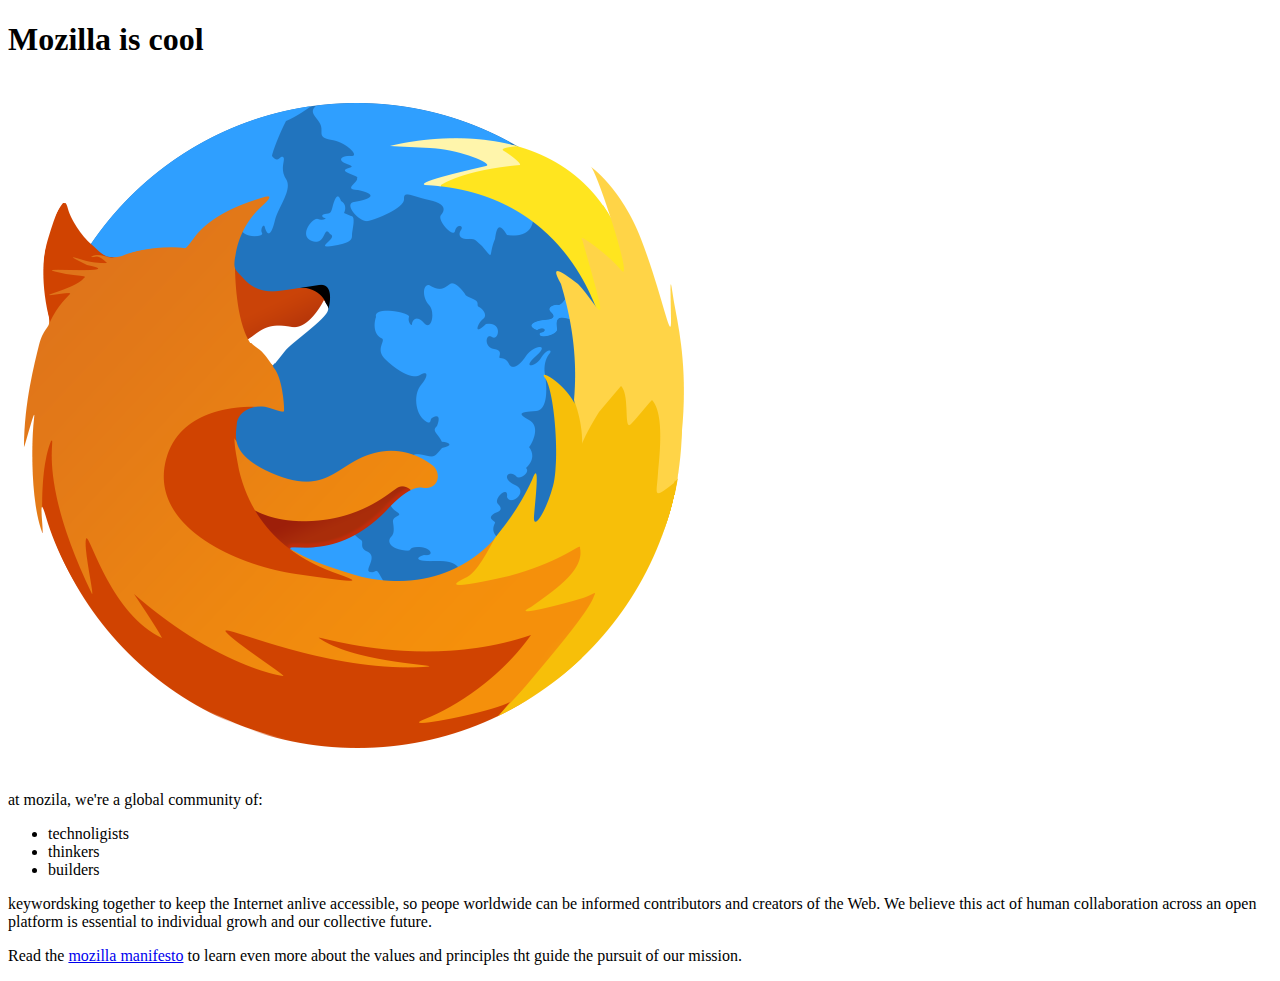
==== test-site/otherpage.html @ d7b68a4c "add firefox image and created a new page called otherpage.html, modified index.html" ====
<!DOCTYPE html>
<html lang="en">
  <head>
    <meta charset="utf-8">
    <title>my test page</title>
    <meta name="author" content="WillyWoonka">
  </head>
  <body>
    <header>
      <h1>Mozilla is cool</h1>
    </header>
    <img src="images/firefox_PNG21.png" alt="an image of Mozilla Firefox">
    <p>at mozila, we're  a global community of: </p>
    <ul>
      <li>technoligists</li>
      <li>thinkers</li>
      <li>builders</li>
    </ul>
    <p>keywordsking together to keep the Internet anlive accessible, so peope
      worldwide can be informed contributors
      and creators of the Web. We believe this act of human collaboration across an open
      platform is essential to individual
      growh and our collective future.</p>
      <footer>
        <p>Read the <a href="https://www.mozilla.org/en-US/about/manifesto/">mozilla manifesto</a>
          to learn even more about the values and principles tht guide the pursuit of our mission.</p>
      </footer>
  </body>
</html>
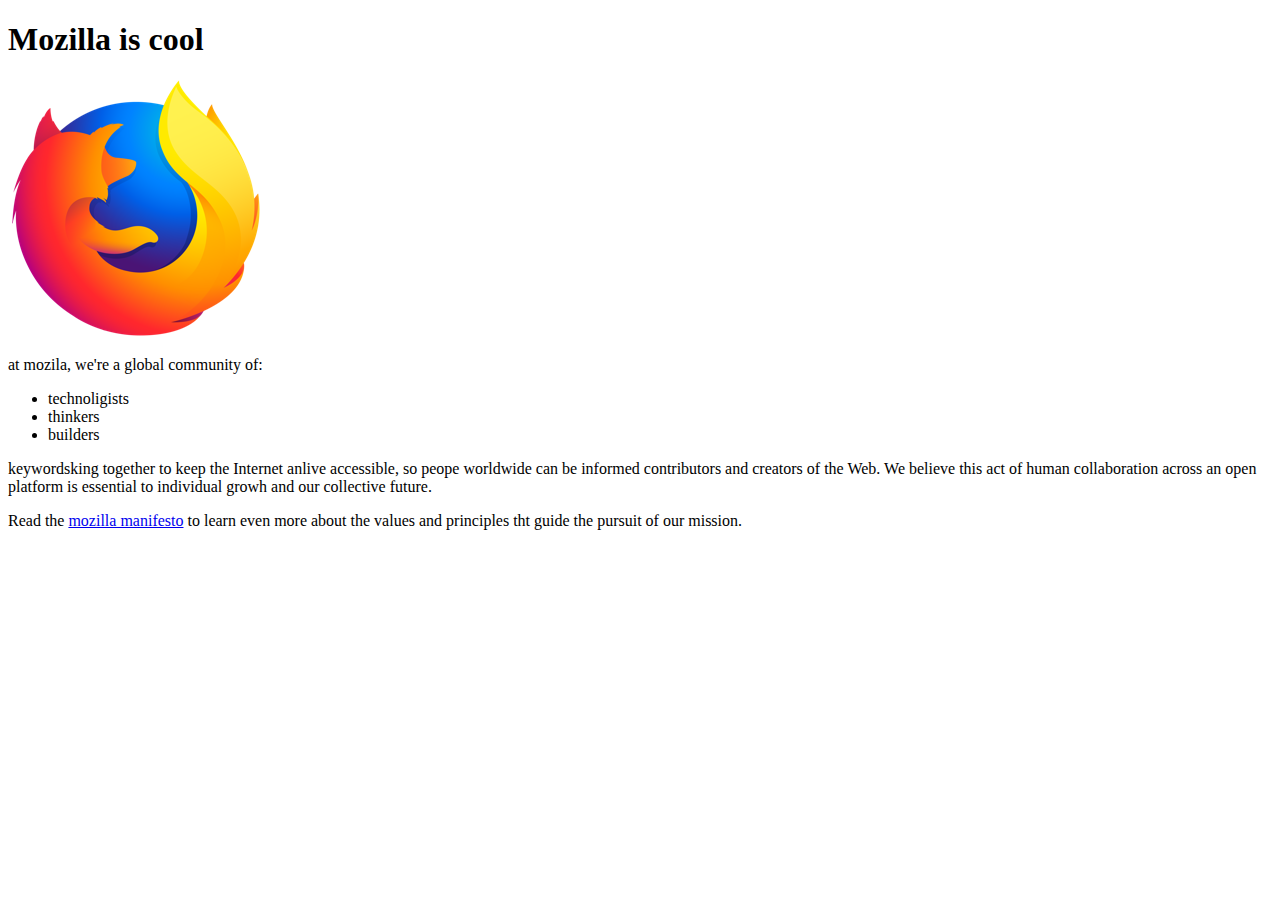
==== commit b29f908c: "modified firefox image" ====
--- a/test-site/otherpage.html
+++ b/test-site/otherpage.html
@@ -9,7 +9,7 @@
     <header>
       <h1>Mozilla is cool</h1>
     </header>
-    <img src="images/firefox_PNG21.png" alt="an image of Mozilla Firefox">
+    <img src="images/firefox-icon.png" alt="an image of Mozilla Firefox">
     <p>at mozila, we're  a global community of: </p>
     <ul>
       <li>technoligists</li>
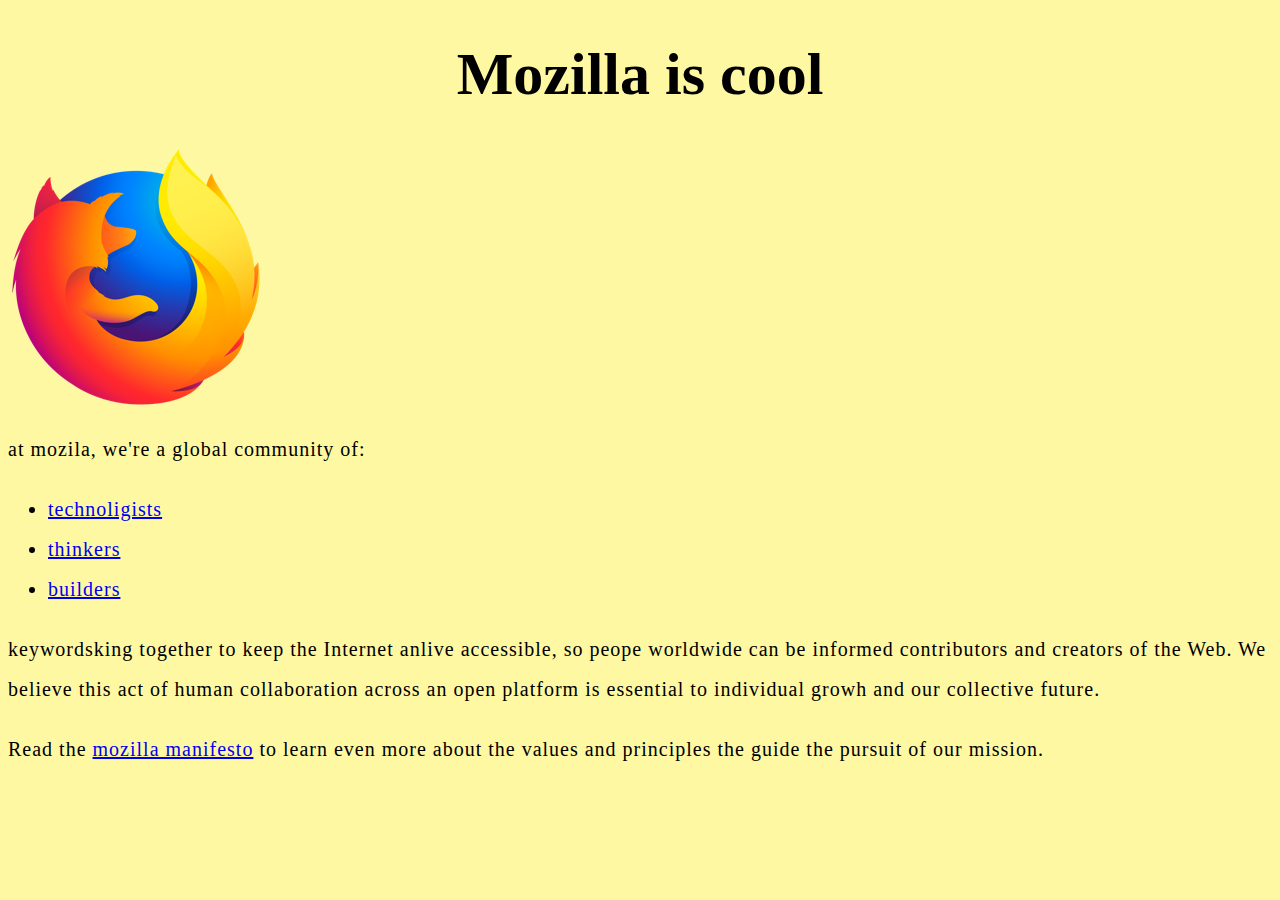
==== commit 8dea25df: "modified index.html, add styles to dir styles" ====
--- a/test-site/otherpage.html
+++ b/test-site/otherpage.html
@@ -2,6 +2,7 @@
 <html lang="en">
   <head>
     <meta charset="utf-8">
+    <link href="styles/styles.css" rel="stylesheet">
     <title>my test page</title>
     <meta name="author" content="WillyWoonka">
   </head>
@@ -12,9 +13,9 @@
     <img src="images/firefox-icon.png" alt="an image of Mozilla Firefox">
     <p>at mozila, we're  a global community of: </p>
     <ul>
-      <li>technoligists</li>
-      <li>thinkers</li>
-      <li>builders</li>
+      <li><a href="#">technoligists</a></li>
+      <li><a href="#">thinkers</a></li>
+      <li><a href="#">builders</a></li>
     </ul>
     <p>keywordsking together to keep the Internet anlive accessible, so peope
       worldwide can be informed contributors
@@ -23,7 +24,7 @@
       growh and our collective future.</p>
       <footer>
         <p>Read the <a href="https://www.mozilla.org/en-US/about/manifesto/">mozilla manifesto</a>
-          to learn even more about the values and principles tht guide the pursuit of our mission.</p>
+          to learn even more about the values and principles the guide the pursuit of our mission.</p>
       </footer>
   </body>
 </html>
--- a/test-site/styles/styles.css
+++ b/test-site/styles/styles.css
@@ -0,0 +1,14 @@
+html {
+  background-color: #FFF8A3;
+}
+
+h1 {
+  font-size: 60px;
+  text-align: center;
+}
+
+p, li {
+  font-size: 20px;
+  line-height: 2;
+  letter-spacing: 1px; 
+}
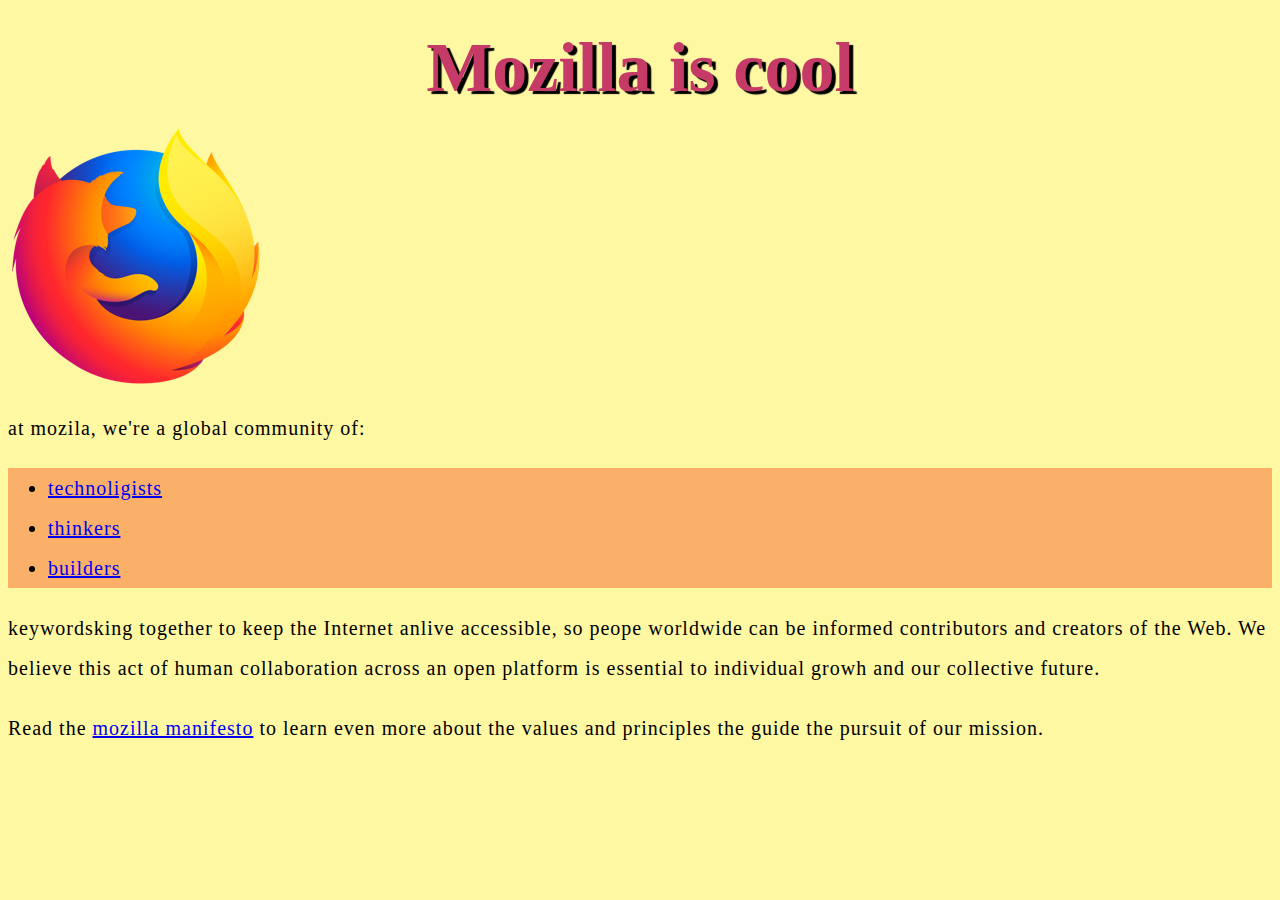
==== commit 4bd740ab: "modified syles.css and otherpage.html" ====
--- a/test-site/otherpage.html
+++ b/test-site/otherpage.html
@@ -12,7 +12,7 @@
     </header>
     <img src="images/firefox-icon.png" alt="an image of Mozilla Firefox">
     <p>at mozila, we're  a global community of: </p>
-    <ul>
+    <ul class="nav">
       <li><a href="#">technoligists</a></li>
       <li><a href="#">thinkers</a></li>
       <li><a href="#">builders</a></li>
--- a/test-site/styles/styles.css
+++ b/test-site/styles/styles.css
@@ -2,13 +2,23 @@
   background-color: #FFF8A3;
 }
 
-h1 {
-  font-size: 60px;
+.nav {
+  font-size: 20px;
+  background-color: #FBB069;
+  text-align: left;
+}
+
+header h1 {
+  font-size: 70px;
+  margin: 0;
+  padding: 20px 0;
+  color: #c63a67;
+  text-shadow: 4px 3px 1px black;
   text-align: center;
 }
 
 p, li {
   font-size: 20px;
   line-height: 2;
-  letter-spacing: 1px; 
+  letter-spacing: 1px;
 }
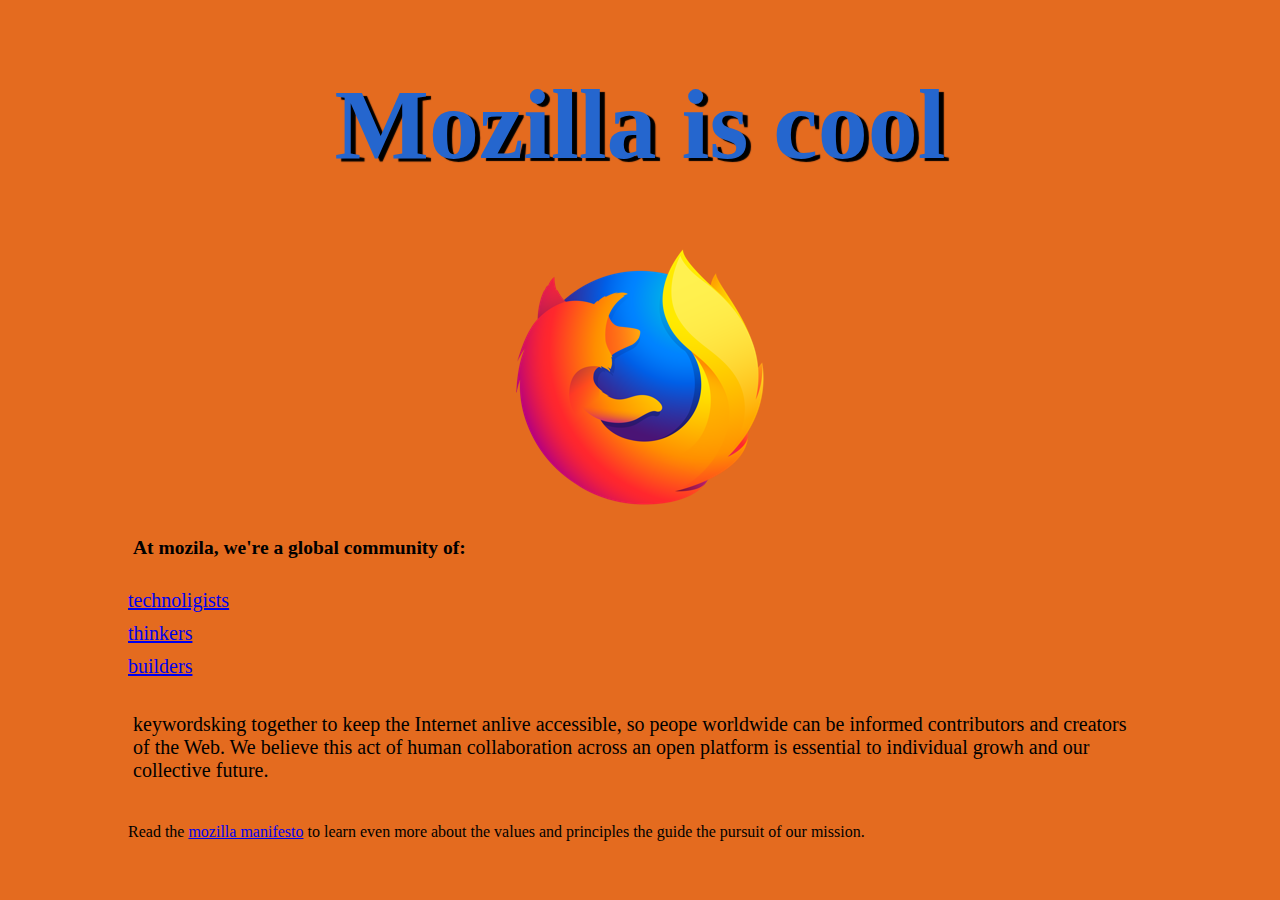
==== commit 35b774c8: "upgrade styles.css and otherpage.html" ====
--- a/test-site/otherpage.html
+++ b/test-site/otherpage.html
@@ -5,26 +5,35 @@
     <link href="styles/styles.css" rel="stylesheet">
     <title>my test page</title>
     <meta name="author" content="WillyWoonka">
+    <meta name="keywords" content="first page, first, page web">
+    <meta name="description" content="this is my first web page">
   </head>
   <body>
-    <header>
-      <h1>Mozilla is cool</h1>
-    </header>
-    <img src="images/firefox-icon.png" alt="an image of Mozilla Firefox">
-    <p>at mozila, we're  a global community of: </p>
-    <ul class="nav">
-      <li><a href="#">technoligists</a></li>
-      <li><a href="#">thinkers</a></li>
-      <li><a href="#">builders</a></li>
-    </ul>
-    <p>keywordsking together to keep the Internet anlive accessible, so peope
-      worldwide can be informed contributors
-      and creators of the Web. We believe this act of human collaboration across an open
-      platform is essential to individual
-      growh and our collective future.</p>
-      <footer>
-        <p>Read the <a href="https://www.mozilla.org/en-US/about/manifesto/">mozilla manifesto</a>
-          to learn even more about the values and principles the guide the pursuit of our mission.</p>
-      </footer>
+    <div class="div1">
+      <header class="top">
+        <h1>Mozilla is cool</h1>
+      </header>
+      <img src="images/firefox-icon.png" alt="an image of Mozilla Firefox">
+      <section class="section1">
+        <h3><small>At mozila, we're  a global community of: </small></h3>
+      </section>
+      <aside class="menu">
+          <li><a href="#">technoligists</a></li>
+          <li><a href="#">thinkers</a></li>
+          <li><a href="#">builders</a></li>
+        </ul>
+      </aside>
+      <section class="section2">
+        <p>keywordsking together to keep the Internet anlive accessible, so peope
+          worldwide can be informed contributors
+          and creators of the Web. We believe this act of human collaboration across an open
+          platform is essential to individual
+          growh and our collective future.</p>
+      </section>
+        <footer>
+          <p>Read the <a href="https://www.mozilla.org/en-US/about/manifesto/">mozilla manifesto</a>
+            to learn even more about the values and principles the guide the pursuit of our mission.</p>
+        </footer>
+    </div>
   </body>
 </html>
--- a/test-site/styles/styles.css
+++ b/test-site/styles/styles.css
@@ -1,14 +1,48 @@
 html {
-  background-color: #FFF8A3;
+  background-color: #E46B1F;
 }
 
-.nav {
+.div1 {
+  margin: 0 100px;
+  padding: 0 20px;
+}
+
+.top {
+  text-shadow: 5px 3px 1px black;
+  font-size: 50px;
+  margin: 0;
+  padding: 0;
+  text-align: center;
+  color: #2566CE;
+}
+
+img {
+  display: block;
+  margin: 0 auto;
+}
+
+.section1 {
   font-size: 20px;
-  background-color: #FBB069;
+  padding: 5px 5px;
   text-align: left;
 }
 
-header h1 {
+.menu li {
+  text-align: left;
+  font-size: 20px;
+  width: 350px;
+  display: block;
+  margin: 0;
+  padding-bottom: 10px;
+}
+
+.section2 {
+  text-align: left;
+  padding: 5px 5px;
+  font-size: 20px;
+}
+
+/*header h1 {
   font-size: 70px;
   margin: 0;
   padding: 20px 0;
@@ -16,9 +50,4 @@
   text-shadow: 4px 3px 1px black;
   text-align: center;
 }
-
-p, li {
-  font-size: 20px;
-  line-height: 2;
-  letter-spacing: 1px;
-}
+*/
